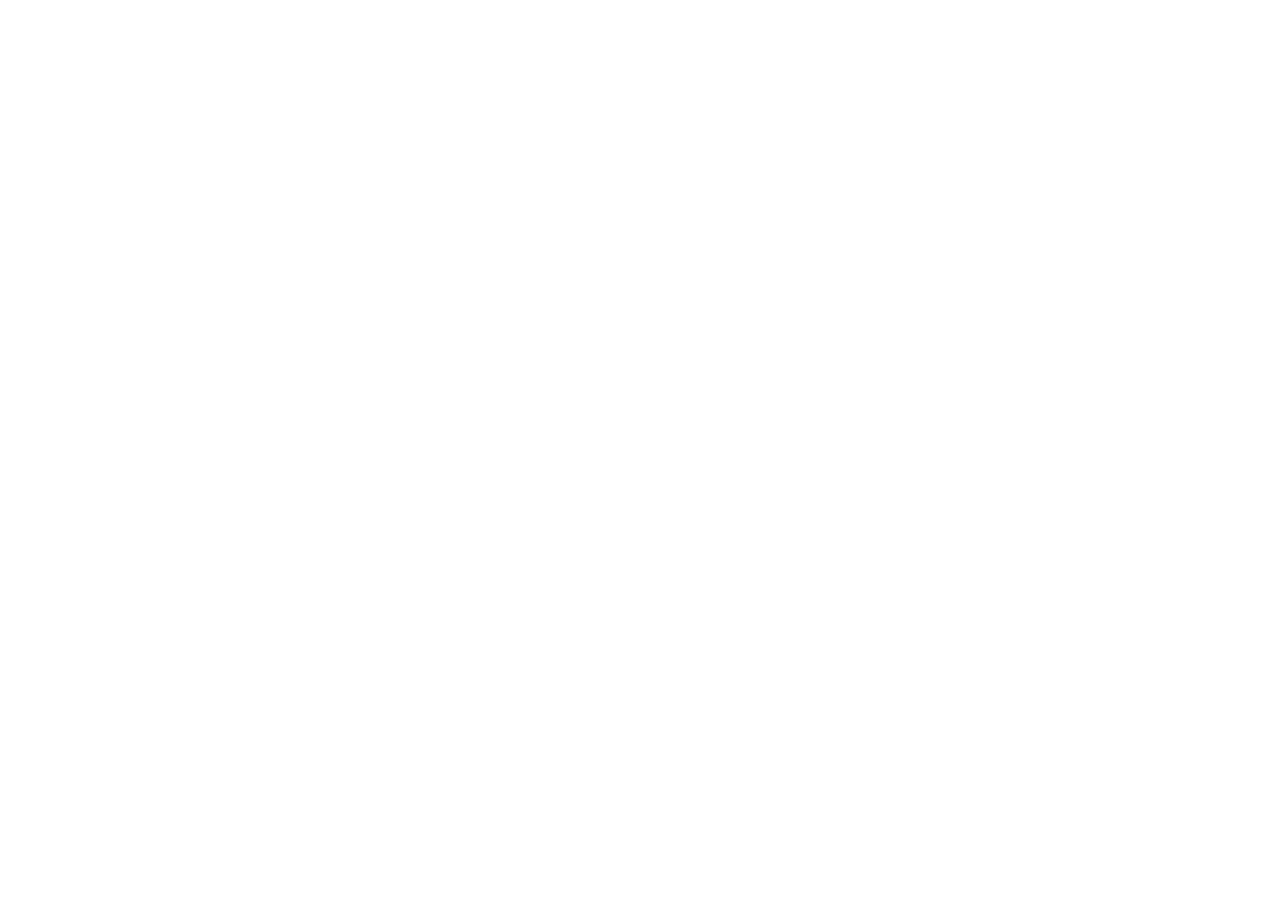
==== index.html @ c4bcbdbc "Menssagem" ====
<!DOCTYPE html>
<html lang="en">
<head>
    <meta charset="UTF-8">
    <meta name="viewport" content="width=device-width, initial-scale=1.0">
    <meta http-equiv="X-UA-Compatible" content="ie=edge">
    <title>Aula Web 1</title>
    <link rel="stylesheet" href="css/estilo.css" />
</head>
<body>
    
</body>
</html>
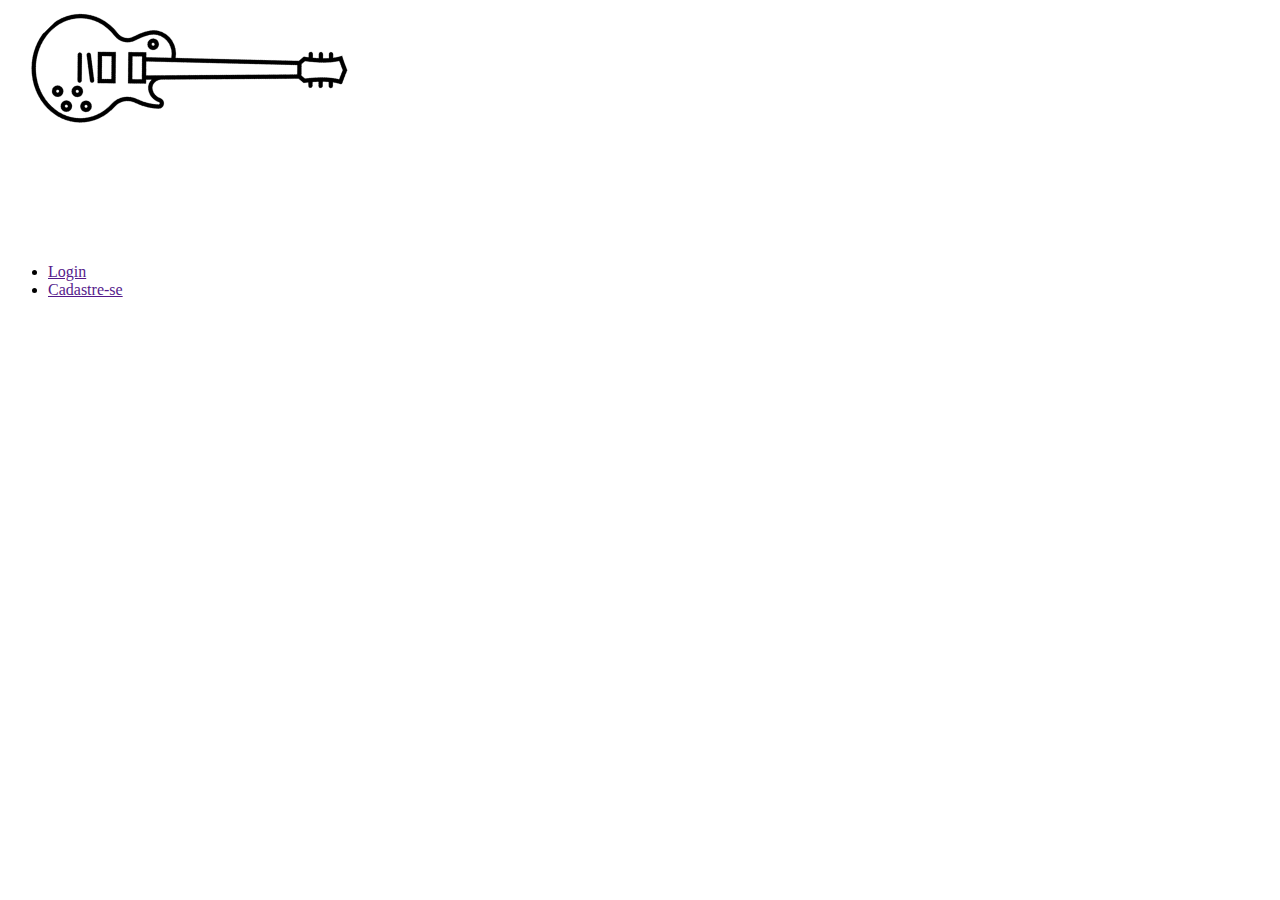
==== commit 6d6a6ce1: "Aula Web 3" ====
--- a/index.html
+++ b/index.html
@@ -4,10 +4,26 @@
     <meta charset="UTF-8">
     <meta name="viewport" content="width=device-width, initial-scale=1.0">
     <meta http-equiv="X-UA-Compatible" content="ie=edge">
-    <title>Aula Web 1</title>
+    <title>Acorde Club</title>
     <link rel="stylesheet" href="css/estilo.css" />
 </head>
 <body>
-    
+    <header>
+        <picture> 
+            <img src="./Imagens/image 1.png" alt="Guitarrinha" />
+        </picture>
+        <nav>
+            <ul>
+                <li>
+                  <a href="">Login</a>
+                </li>
+                <li>
+                  <a href="">Cadastre-se</a>
+                </li>
+              </ul>
+        </nav>
+      </header>
+      <main></main>
+      <footer></footer>
 </body>
 </html>--- a/css/estilo.css
+++ b/css/estilo.css
@@ -0,0 +1 @@
+@import url('https://fonts.googleapis.com/css2?family=Roboto:ital,wght@1,300;1,400;1,500&display=swap');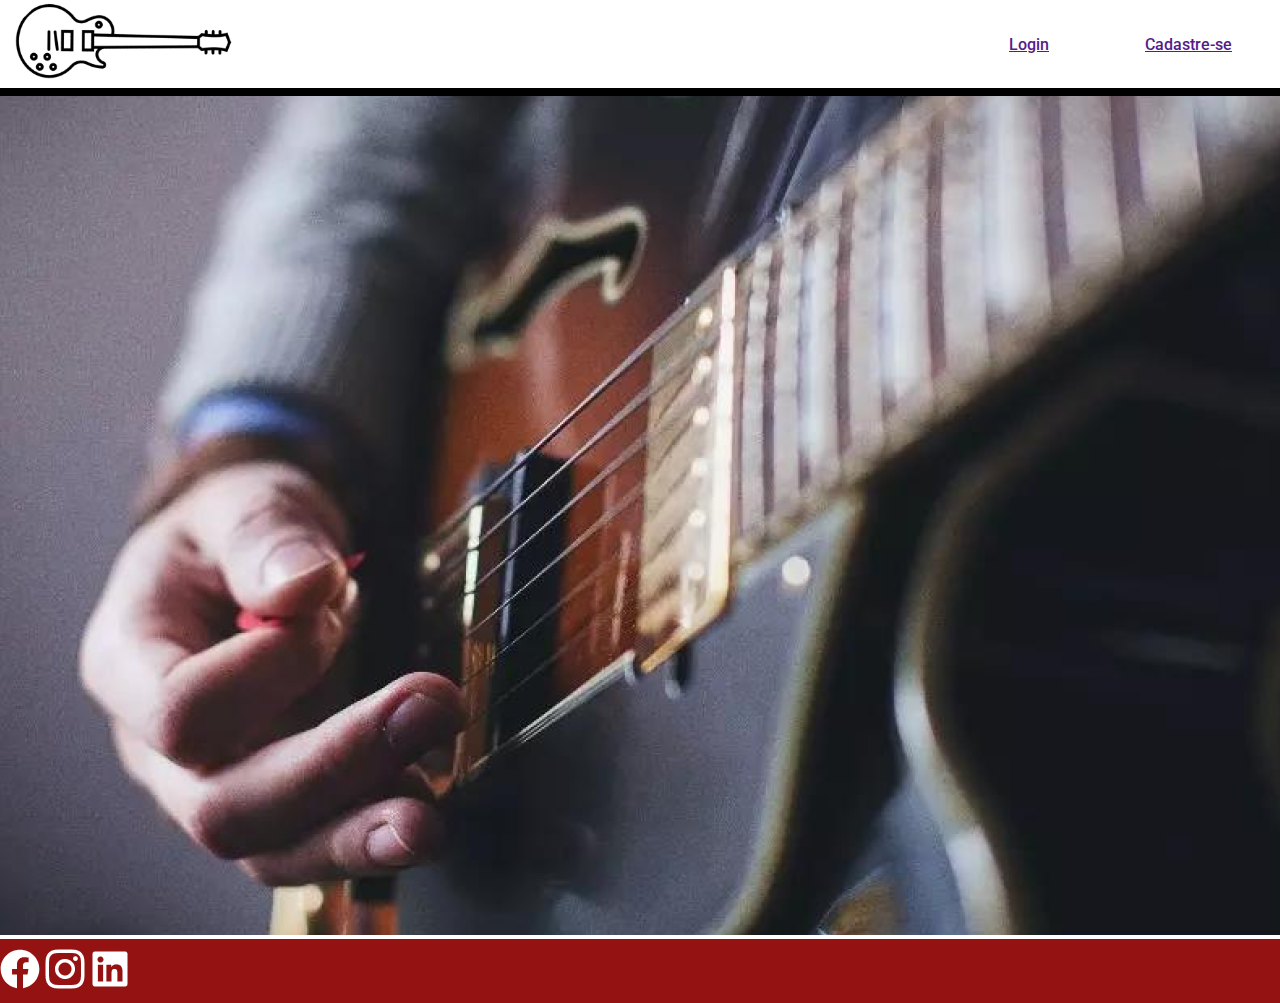
==== commit f82fc134: "Sim, deu certo" ====
--- a/index.html
+++ b/index.html
@@ -5,17 +5,19 @@
     <meta name="viewport" content="width=device-width, initial-scale=1.0">
     <meta http-equiv="X-UA-Compatible" content="ie=edge">
     <title>Acorde Club</title>
-    <link rel="stylesheet" href="css/estilo.css" />
+    <link rel="stylesheet" href="./css/estilo.css" />
 </head>
 <body>
     <header>
         <picture> 
-            <img src="./Imagens/image 1.png" alt="Guitarrinha" />
+            <img src="./Imagens/Logo.png" alt="Guitarrinha" />
         </picture>
         <nav>
             <ul>
                 <li>
-                  <a href="">Login</a>
+                  <a 
+                  href="">Login
+                </a>
                 </li>
                 <li>
                   <a href="">Cadastre-se</a>
@@ -23,7 +25,34 @@
               </ul>
         </nav>
       </header>
-      <main></main>
-      <footer></footer>
+      <main>
+        <picture>
+          <img src="./Imagens/Principal.png" alt="Imagem principal" />
+        </picture>
+      </main>
+      <footer>
+        <div>
+          <a href="https://facebook.com" target="_blank">
+            <svg
+              width="40"
+              height="40"
+              viewBox="0 0 40 40"
+              fill="none"
+              xmlns="http://www.w3.org/2000/svg"
+            >
+              <path
+                d="M39.375 20C39.375 9.29688 30.7031 0.625 20 0.625C9.29688 0.625 0.625 9.29688 0.625 20C0.625 29.6703 7.71016 37.6859 16.9727 39.1406V25.6008H12.0508V20H16.9727V15.7312C16.9727 10.8758 19.8633 8.19375 24.2906 8.19375C26.4109 8.19375 28.6281 8.57188 28.6281 8.57188V13.3375H26.1844C23.7781 13.3375 23.0273 14.8312 23.0273 16.3633V20H28.4008L27.5414 25.6008H23.0273V39.1406C32.2898 37.6859 39.375 29.6703 39.375 20Z"
+                fill="white"
+              />
+            </svg>
+          </a>
+          <a href="https://instagram.com" target="_blank">
+            <img src="./Imagens/insta icone.png" alt="Instagram" />
+          </a>
+          <a href="https://linkedin.com" target="_blank">
+            <img src="./Imagens/linkedin icone.png" alt="Linkedin" />
+          </a>
+        </div>
+      </footer>
 </body>
 </html>--- a/css/estilo.css
+++ b/css/estilo.css
@@ -1 +1,65 @@
-@import url('https://fonts.googleapis.com/css2?family=Roboto:ital,wght@1,300;1,400;1,500&display=swap');+@import url('https://fonts.googleapis.com/css2?family=Roboto:ital,wght@0,300;0,400;0,500;0,700;1,400;1,500&display=swap');
+*{
+    font-family: Roboto;
+    box-sizing: border-box;
+    margin: 0;
+    padding: 0;
+    outline: 0;
+    font-weight: 500;
+}
+:root{
+    --white: #ffffff;
+    --black: #000000;
+    --primary: #FFB800;
+    --secundary: #455A64;
+    --third: #747474;
+    --thirdlight: #87898A;
+    --fourth: #951212;
+}
+header{
+    display: flex;
+    height: 6rem;
+    border-bottom: 0.5rem solid var(--black);
+}
+header picture img{
+    height: 10rem;
+}
+header nav{
+    width: 85%;
+    display: flex;
+    justify-content: flex-end;
+}
+header nav ul{
+    list-style-type: none;
+    display: flex;
+    align-items: center;
+}
+header ul li{
+    margin: 0 3rem;
+}
+header{
+    text-decoration: none;
+    color: var(--black);
+}
+main{
+    min-height: 85vh;
+}
+
+footer{
+    background-color: var(--fourth);
+    height: 4rem;
+}
+footer div {
+    height: 4rem;
+    display: flex;
+    align-items: center;
+  }
+  .content {
+    width: 100%;
+    max-width: 1372px;
+    margin: 0 auto;
+  }
+  /* Specific main */
+  main > picture.main > img {
+    width: 100%;
+  }
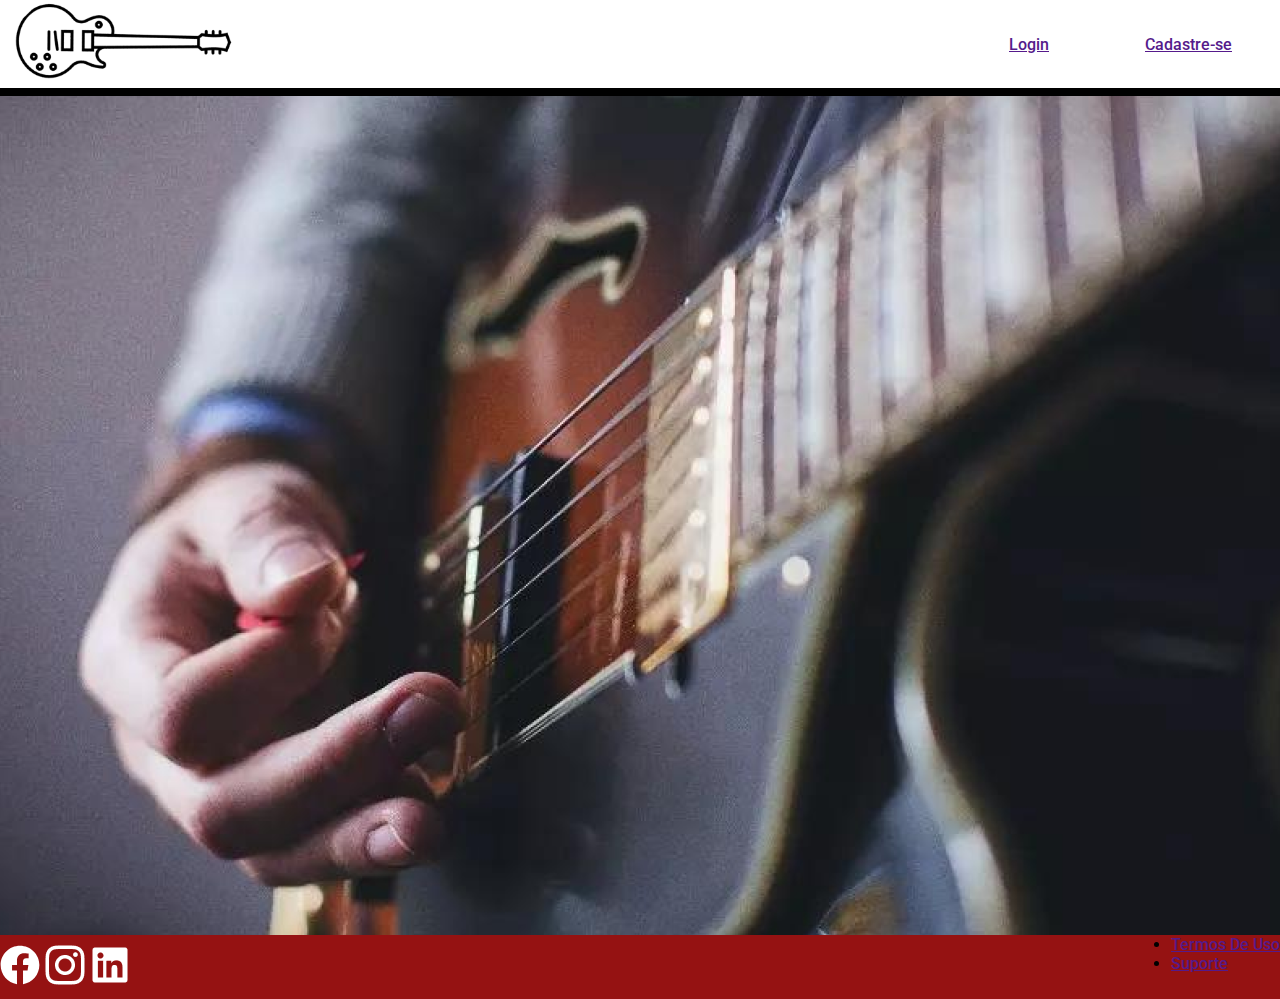
==== commit 9553316c: "Primeira parte" ====
--- a/index.html
+++ b/index.html
@@ -11,6 +11,7 @@
     <header>
         <picture> 
             <img src="./Imagens/Logo.png" alt="Guitarrinha" />
+            <img src="./Imagens/Group 1.png" alt="Titulo" />
         </picture>
         <nav>
             <ul>
@@ -28,6 +29,7 @@
       <main>
         <picture>
           <img src="./Imagens/Principal.png" alt="Imagem principal" />
+          <img src="./Imagens/Acorde Club Site.zip" alt="Conjunto" />
         </picture>
       </main>
       <footer>
@@ -53,6 +55,17 @@
             <img src="./Imagens/linkedin icone.png" alt="Linkedin" />
           </a>
         </div>
+        <ul>
+          <li>
+            <a 
+            href="">Termos De Uso
+          </a>
+          </li>
+          <li>
+            <a href="">Suporte</a>
+          </li>
+        </ul>
+      
       </footer>
 </body>
 </html>--- a/css/estilo.css
+++ b/css/estilo.css
@@ -24,6 +24,8 @@
 header picture img{
     height: 10rem;
 }
+
+
 header nav{
     width: 85%;
     display: flex;
@@ -37,17 +39,26 @@
 header ul li{
     margin: 0 3rem;
 }
+
 header{
     text-decoration: none;
     color: var(--black);
 }
+
 main{
     min-height: 85vh;
+}
+
+main picture{
+    display: flex;
+    
 }
 
 footer{
     background-color: var(--fourth);
     height: 4rem;
+    display: flex;
+    justify-content: space-between;
 }
 footer div {
     height: 4rem;
@@ -63,3 +74,4 @@
   main > picture.main > img {
     width: 100%;
   }
+  
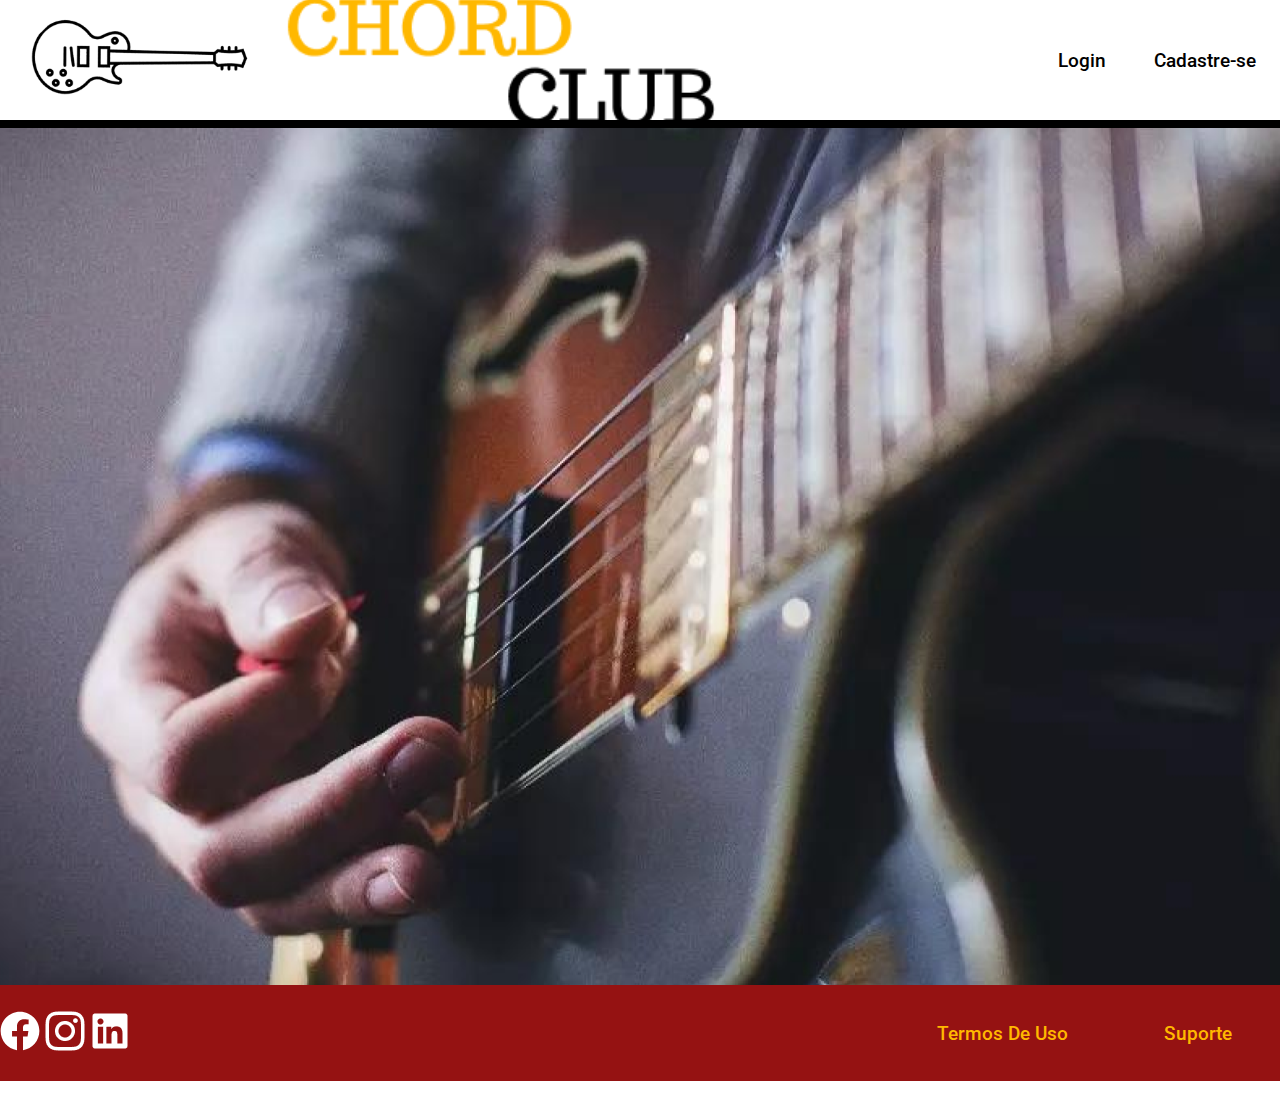
==== commit dca7e194: "ChordClub" ====
--- a/index.html
+++ b/index.html
@@ -11,17 +11,24 @@
     <header>
         <picture> 
             <img src="./Imagens/Logo.png" alt="Guitarrinha" />
-            <img src="./Imagens/Group 1.png" alt="Titulo" />
+
         </picture>
+        <nav>
+          <ul>
+        <picture >
+          <img src="./Imagens/Group 1.png" alt="Titulo" />
+        </picture >
+      </ul>
+      </nav>
         <nav>
             <ul>
                 <li>
                   <a 
-                  href="">Login
+                  href="./login.html">Login
                 </a>
                 </li>
                 <li>
-                  <a href="">Cadastre-se</a>
+                  <a href="./cadastrar.html">Cadastre-se</a>
                 </li>
               </ul>
         </nav>
@@ -29,7 +36,7 @@
       <main>
         <picture>
           <img src="./Imagens/Principal.png" alt="Imagem principal" />
-          <img src="./Imagens/Acorde Club Site.zip" alt="Conjunto" />
+          <img src="./Imagens/Group 2.png" alt="Conjunto" />
         </picture>
       </main>
       <footer>
@@ -55,17 +62,19 @@
             <img src="./Imagens/linkedin icone.png" alt="Linkedin" />
           </a>
         </div>
+        <div>
         <ul>
           <li>
             <a 
-            href="">Termos De Uso
+            href="./termos de uso.html">Termos De Uso
           </a>
-          </li>
-          <li>
-            <a href="">Suporte</a>
+        </li>
+        <li>
+            <a href="./suporte.html">Suporte
+            </a>
           </li>
         </ul>
-      
+      </div>
       </footer>
 </body>
 </html>--- a/css/estilo.css
+++ b/css/estilo.css
@@ -18,13 +18,17 @@
 }
 header{
     display: flex;
-    height: 6rem;
+    flex-direction: row;
+    height: 8rem;
     border-bottom: 0.5rem solid var(--black);
+    width: 100%;
 }
+
+
 header picture img{
     height: 10rem;
+    margin: 1rem;
 }
-
 
 header nav{
     width: 85%;
@@ -39,10 +43,13 @@
 header ul li{
     margin: 0 3rem;
 }
-
-header{
+header nav ul li{
+    margin: 0 1.5rem;
+}
+header nav ul li a{
     text-decoration: none;
-    color: var(--black);
+    font-size: 1.2rem;
+    color: #000000;
 }
 
 main{
@@ -56,15 +63,28 @@
 
 footer{
     background-color: var(--fourth);
-    height: 4rem;
+    height: 6rem;
     display: flex;
     justify-content: space-between;
 }
 footer div {
-    height: 4rem;
+    height: 6rem;
     display: flex;
     align-items: center;
   }
+footer div ul{
+    list-style-type: none;
+    display: flex;
+}
+footer div ul li{
+    margin: 3rem;
+}
+footer div ul li a{
+    text-decoration: none;
+    font-size: 1.2rem;
+    color: var(--primary);
+}
+
   .content {
     width: 100%;
     max-width: 1372px;
@@ -74,4 +94,94 @@
   main > picture.main > img {
     width: 100%;
   }
-  
+
+main > section.main {
+  display: grid;
+  grid-template-columns: auto auto auto auto;
+  gap: 0.5rem;
+}
+
+/* cards */
+.card {
+  background-color: var(--thirdLight);
+  border-radius: 0.5rem;
+  padding: 0.4rem;
+}
+.card > h3,
+.card > h4 {
+  margin-bottom: 0.5rem;
+}
+.card > div > span {
+  background-color: var(--third);
+  border-radius: 0.5rem;
+  padding: 0.4rem;
+  margin: 0 0.4rem 0 0;
+}
+
+@media (max-width: 1010px) {
+  main > section.main {
+    grid-template-columns: auto auto auto;
+  }
+}
+@media (max-width: 760px) {
+  main > section.main {
+    grid-template-columns: auto auto;
+  }
+}
+@media (max-width: 500px) {
+  main > section.main {
+    grid-template-columns: auto;
+  }
+}
+
+/* Specific Login */
+main > section.auth {
+  height: 60vh;
+  display: flex;
+  flex-direction: column;
+  align-items: center;
+  justify-content: center;
+}
+main > section.auth > h1 {
+  color: var(--primary);
+  font-weight: 500;
+  margin-bottom: 2rem;
+  font-size: 2rem;
+}
+main > section.auth > form {
+  background-color: var(--thirdLight);
+  border: 0.2rem solid var(--third);
+  border-radius: 1rem;
+  padding: 1.5rem;
+}
+main > section.auth > form > div {
+  background-color: var(--white);
+  border: 0.15rem solid var(--third);
+  border-radius: 0.6rem;
+  display: flex;
+  margin: 0.5rem 0;
+}
+main > section.auth > form > div > img {
+  height: 2.5rem;
+  padding: 0.3rem;
+}
+main > section.auth > form > div > input {
+  width: 100%;
+  font-size: 1rem;
+  border: 0;
+  background-color: transparent;
+}
+main > section.auth > form > p > a {
+  text-decoration: none;
+  color: var(--black);
+  font-weight: 500;
+}
+main > section.auth > form > p > button {
+  background-color: var(--third);
+  color: var(--white);
+  padding: 0.6rem;
+  border: 0;
+  border-radius: 0.6rem;
+  width: 5rem;
+  margin-left: 0.5rem;
+}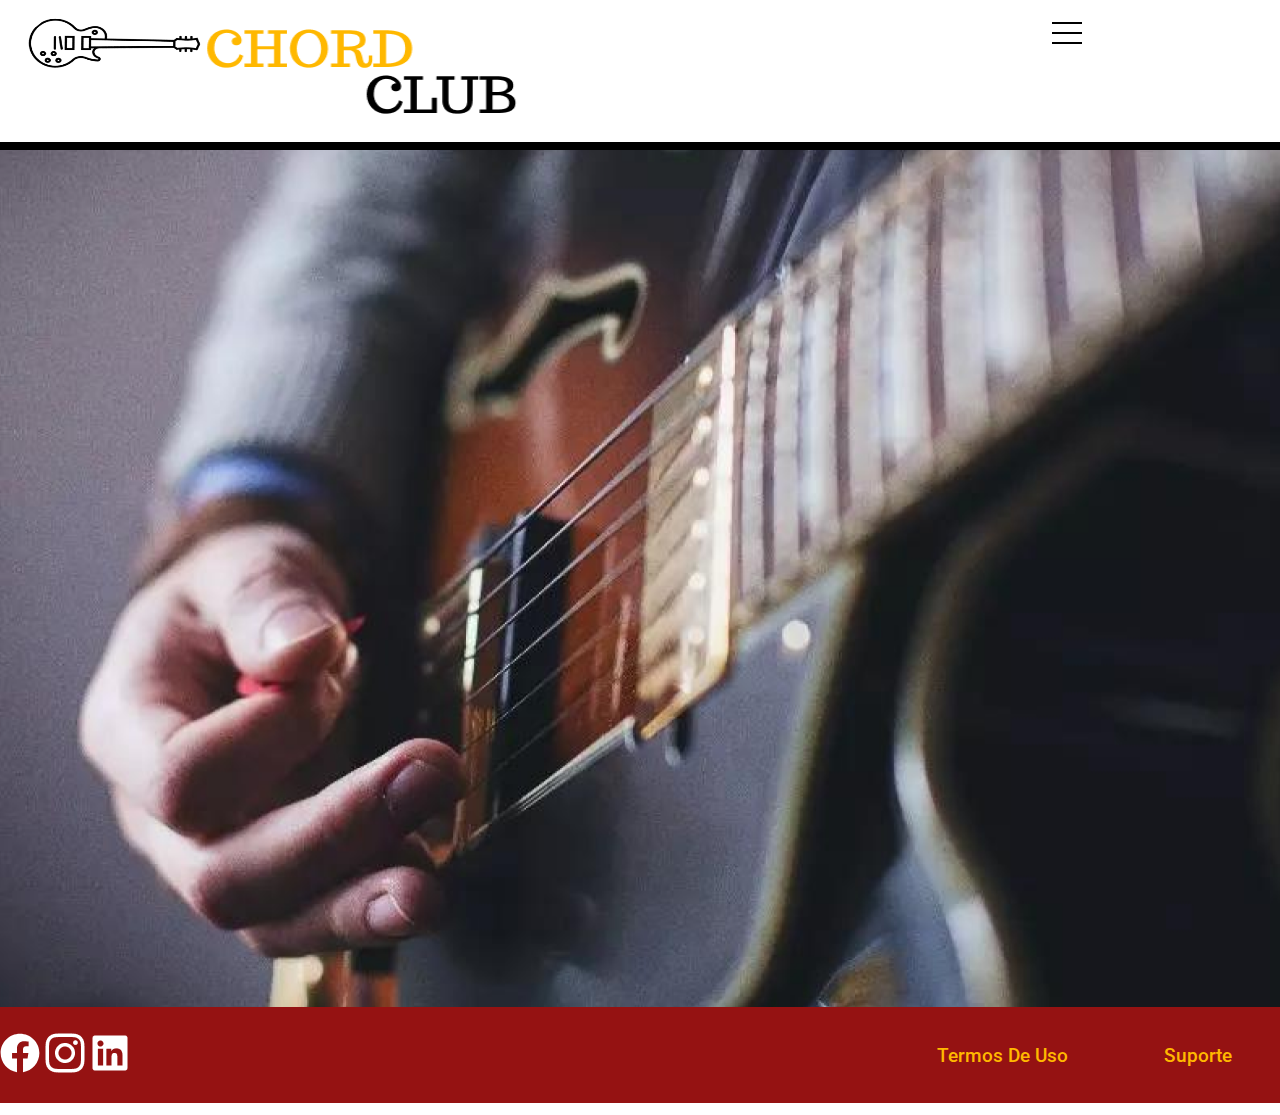
==== commit 3577b76b: "Web" ====
--- a/index.html
+++ b/index.html
@@ -1,80 +1,86 @@
 <!DOCTYPE html>
 <html lang="en">
-<head>
-    <meta charset="UTF-8">
-    <meta name="viewport" content="width=device-width, initial-scale=1.0">
-    <meta http-equiv="X-UA-Compatible" content="ie=edge">
+  <head>
+    <meta charset="UTF-8" />
+    <meta name="viewport" content="width=device-width, initial-scale=1.0" />
+    <meta http-equiv="X-UA-Compatible" content="ie=edge" />
     <title>Acorde Club</title>
-    <link rel="stylesheet" href="./css/estilo.css" />
-</head>
-<body>
+    <link rel="stylesheet" href="css/estilo.css" />
+    <link rel="stylesheet" href="css/responsivo.css" />
+    <link rel="stylesheet" href="css/menu.css" />
+  </head>
+  <body>
     <header>
-        <picture> 
-            <img src="./Imagens/Logo.png" alt="Guitarrinha" />
-
-        </picture>
-        <nav>
-          <ul>
-        <picture >
-          <img src="./Imagens/Group 1.png" alt="Titulo" />
-        </picture >
-      </ul>
-      </nav>
-        <nav>
-            <ul>
-                <li>
-                  <a 
-                  href="./login.html">Login
-                </a>
-                </li>
-                <li>
-                  <a href="./cadastrar.html">Cadastre-se</a>
-                </li>
-              </ul>
-        </nav>
-      </header>
-      <main>
-        <picture>
-          <img src="./Imagens/Principal.png" alt="Imagem principal" />
-          <img src="./Imagens/Group 2.png" alt="Conjunto" />
-        </picture>
-      </main>
-      <footer>
-        <div>
-          <a href="https://facebook.com" target="_blank">
-            <svg
-              width="40"
-              height="40"
-              viewBox="0 0 40 40"
-              fill="none"
-              xmlns="http://www.w3.org/2000/svg"
-            >
-              <path
-                d="M39.375 20C39.375 9.29688 30.7031 0.625 20 0.625C9.29688 0.625 0.625 9.29688 0.625 20C0.625 29.6703 7.71016 37.6859 16.9727 39.1406V25.6008H12.0508V20H16.9727V15.7312C16.9727 10.8758 19.8633 8.19375 24.2906 8.19375C26.4109 8.19375 28.6281 8.57188 28.6281 8.57188V13.3375H26.1844C23.7781 13.3375 23.0273 14.8312 23.0273 16.3633V20H28.4008L27.5414 25.6008H23.0273V39.1406C32.2898 37.6859 39.375 29.6703 39.375 20Z"
-                fill="white"
-              />
-            </svg>
-          </a>
-          <a href="https://instagram.com" target="_blank">
-            <img src="./Imagens/insta icone.png" alt="Instagram" />
-          </a>
-          <a href="https://linkedin.com" target="_blank">
-            <img src="./Imagens/linkedin icone.png" alt="Linkedin" />
-          </a>
-        </div>
-        <div>
+      <picture>
+        <img src="./Imagens/Logo.png" alt="Guitarrinha" />
+      </picture>
+      <div class="Titulo">
+          <picture>
+            <img src="./Imagens/Group 1.png" alt="Titulo" />
+          </picture>
+      </div>
+      <nav>
+        <input id="menu-toggle" type="checkbox" />
+        <label for="menu-toggle">
+          <div class="menu-hamburger">
+            <span class="hamburger"></span>
+          </div>
+        </label>
         <ul>
           <li>
-            <a 
-            href="./termos de uso.html">Termos De Uso
-          </a>
-        </li>
-        <li>
-            <a href="./suporte.html">Suporte
-            </a>
+            <a href="form.html">Formulário</a>
+          </li>
+          <li>
+            <a href="tabela.html">Tabela</a>
+          </li>
+          <li>
+            <a href="./login.html">Login </a>
+          </li>
+          <li>
+            <a href="./cadastrar.html">Cadastre-se</a>
+          </li>
+        </ul>
+      </nav>
+    </header>
+    <main>
+      <picture>
+        <img src="./Imagens/Principal.png" alt="Imagem principal" />
+        <img src="./Imagens/Group 2.png" alt="Conjunto" />
+      </picture>
+    </main>
+    <footer>
+      <div>
+        <a href="https://facebook.com" target="_blank">
+          <svg
+            width="40"
+            height="40"
+            viewBox="0 0 40 40"
+            fill="none"
+            xmlns="http://www.w3.org/2000/svg"
+          >
+            <path
+              d="M39.375 20C39.375 9.29688 30.7031 0.625 20 0.625C9.29688 0.625 0.625 9.29688 0.625 20C0.625 29.6703 7.71016 37.6859 16.9727 39.1406V25.6008H12.0508V20H16.9727V15.7312C16.9727 10.8758 19.8633 8.19375 24.2906 8.19375C26.4109 8.19375 28.6281 8.57188 28.6281 8.57188V13.3375H26.1844C23.7781 13.3375 23.0273 14.8312 23.0273 16.3633V20H28.4008L27.5414 25.6008H23.0273V39.1406C32.2898 37.6859 39.375 29.6703 39.375 20Z"
+              fill="white"
+            />
+          </svg>
+        </a>
+        <a href="https://instagram.com" target="_blank">
+          <img src="./Imagens/insta icone.png" alt="Instagram" />
+        </a>
+        <a href="https://linkedin.com" target="_blank">
+          <img src="./Imagens/linkedin icone.png" alt="Linkedin" />
+        </a>
+      </div>
+      <div>
+        <ul>
+          <li>
+            <a href="./termos de uso.html">Termos De Uso </a>
+          </li>
+          <li>
+            <a href="./suporte.html">Suporte </a>
           </li>
         </ul>
       </div>
-      </footer>
-</body>
-</html>+    </footer>
+  </body>
+</html>
--- a/css/estilo.css
+++ b/css/estilo.css
@@ -1,99 +1,99 @@
-@import url('https://fonts.googleapis.com/css2?family=Roboto:ital,wght@0,300;0,400;0,500;0,700;1,400;1,500&display=swap');
-*{
-    font-family: Roboto;
-    box-sizing: border-box;
-    margin: 0;
-    padding: 0;
-    outline: 0;
-    font-weight: 500;
+@import url("https://fonts.googleapis.com/css2?family=Roboto:ital,wght@0,300;0,400;0,500;0,700;1,400;1,500&display=swap");
+* {
+  font-family: Roboto;
+  box-sizing: border-box;
+  margin: 0;
+  padding: 0;
+  outline: 0;
+  font-weight: 500;
 }
-:root{
-    --white: #ffffff;
-    --black: #000000;
-    --primary: #FFB800;
-    --secundary: #455A64;
-    --third: #747474;
-    --thirdlight: #87898A;
-    --fourth: #951212;
+:root {
+  --white: #ffffff;
+  --black: #000000;
+  --primary: #ffb800;
+  --secundary: #455a64;
+  --third: #747474;
+  --thirdlight: #87898a;
+  --fourth: #951212;
 }
-header{
-    display: flex;
-    flex-direction: row;
-    height: 8rem;
-    border-bottom: 0.5rem solid var(--black);
-    width: 100%;
+header {
+  display: flex;
+  flex-direction: row;
+  border-bottom: 0.5rem solid var(--black);
+  width: 100%;
 }
 
-
-header picture img{
-    height: 10rem;
-    margin: 1rem;
+header picture img {
+  height: 106px;
+  width: 100%;
+  margin: 1rem;
+}
+header div.Titulo{
+  height: 106px;
+}
+header nav {
+  width: 85%;
+  display: flex;
+  justify-content: flex-end;
+}
+header nav ul {
+  list-style-type: none;
+  display: flex;
+  align-items: center;
+}
+header ul li {
+  margin: 0 3rem;
+}
+header nav ul li {
+  margin: 0 1.5rem;
+}
+header nav ul li a {
+  text-decoration: none;
+  font-size: 1.2rem;
+  color: #000000;
 }
 
-header nav{
-    width: 85%;
-    display: flex;
-    justify-content: flex-end;
-}
-header nav ul{
-    list-style-type: none;
-    display: flex;
-    align-items: center;
-}
-header ul li{
-    margin: 0 3rem;
-}
-header nav ul li{
-    margin: 0 1.5rem;
-}
-header nav ul li a{
-    text-decoration: none;
-    font-size: 1.2rem;
-    color: #000000;
+main {
+  min-height: 85vh;
 }
 
-main{
-    min-height: 85vh;
+main picture {
+  display: flex;
 }
 
-main picture{
-    display: flex;
-    
+footer {
+  background-color: var(--fourth);
+  height: 6rem;
+  display: flex;
+  justify-content: space-between;
+}
+footer div {
+  height: 6rem;
+  display: flex;
+  align-items: center;
+}
+footer div ul {
+  list-style-type: none;
+  display: flex;
+}
+footer div ul li {
+  margin: 3rem;
+}
+footer div ul li a {
+  text-decoration: none;
+  font-size: 1.2rem;
+  color: var(--primary);
 }
 
-footer{
-    background-color: var(--fourth);
-    height: 6rem;
-    display: flex;
-    justify-content: space-between;
+.content {
+  width: 100%;
+  max-width: 1372px;
+  margin: 0 auto;
 }
-footer div {
-    height: 6rem;
-    display: flex;
-    align-items: center;
-  }
-footer div ul{
-    list-style-type: none;
-    display: flex;
+/* Specific main */
+main > picture.main > img {
+  width: 100%;
 }
-footer div ul li{
-    margin: 3rem;
-}
-footer div ul li a{
-    text-decoration: none;
-    font-size: 1.2rem;
-    color: var(--primary);
-}
-
-  .content {
-    width: 100%;
-    max-width: 1372px;
-    margin: 0 auto;
-  }
-  /* Specific main */
-  main > picture.main > img {
-    width: 100%;
-  }
 
 main > section.main {
   display: grid;
@@ -184,4 +184,12 @@
   border-radius: 0.6rem;
   width: 5rem;
   margin-left: 0.5rem;
-}+}
+table,
+table tr th,
+table tr td {
+  border: 1px solid black;
+  border-collapse: collapse;
+  padding: 1rem;
+  text-align: center;
+}
--- a/css/responsivo.css
+++ b/css/responsivo.css
@@ -0,0 +1,41 @@
+@media (max-width: 1010px) {
+    main > section.main {
+      grid-template-columns: auto auto auto;
+    }
+  }
+  @media (max-width: 768px) {
+    main > div.index {
+      display: grid;
+      grid-template-columns: auto auto;
+    }
+    header > h1 {
+      font-size: 2.5rem;
+    }
+    header picture img {
+      height: 80px;
+    }
+    footer picture img {
+      height: 60px;
+    }
+  }
+  @media (max-width: 500px) {
+    main > section.main {
+      grid-template-columns: auto;
+    }
+  }
+  @media (max-width: 467px) {
+    header > h1 {
+      font-size: 2rem;
+    }
+  }
+  @media (max-width: 425px) {
+    header > h1 {
+      font-size: 2rem;
+    }
+    header picture img {
+      height: 60px;
+    }
+    footer picture img {
+      height: 40px;
+    }
+  }--- a/css/menu.css
+++ b/css/menu.css
@@ -0,0 +1,112 @@
+
+header nav input#menu-toggle {
+    display: none;
+  }
+  
+    header nav {
+      position: fixed;
+      margin-top: 1rem;
+    }
+    header nav ul {
+      display: none;
+      background-color: var(--white);
+    }
+    header nav ul li {
+      text-align: left;
+      margin: 1rem;
+    }
+    header nav label[for="menu-toggle"] {
+      display: flex;
+      flex: 1;
+      justify-content: flex-end;
+    }
+    header nav label[for="menu-toggle"] div.menu-hamburger {
+      border: 1px solid var(--white);
+      width: 35px;
+      height: 15px;
+      margin: 15px 2px 5px 5px;
+      cursor: pointer;
+    }
+    header nav label[for="menu-toggle"] div.menu-hamburger span.hamburger {
+      position: relative;
+      display: block;
+      background-color: black;
+      width: 30px;
+      height: 2px;
+    }
+    header nav label[for="menu-toggle"] div.menu-hamburger span.hamburger:before,
+    header nav label[for="menu-toggle"] div.menu-hamburger span.hamburger:after {
+      position: absolute;
+      display: block;
+      background-color: black;
+      width: 100%;
+      height: 100%;
+      content: "";
+    }
+    header nav label[for="menu-toggle"] div.menu-hamburger span.hamburger:before {
+      top: -10px;
+    }
+    header nav label[for="menu-toggle"] div.menu-hamburger span.hamburger:after {
+      bottom: -10px;
+    }
+    header nav input:checked ~ ul {
+      display: block;
+      animation: fade-in 1s;
+    }
+  
+    header
+      nav
+      input:checked
+      ~ label[for="menu-toggle"]
+      div.menu-hamburger
+      span.hamburger {
+      transform: rotate(45deg);
+      transition: 0.5s;
+    }
+    header
+      nav
+      input:checked
+      ~ label[for="menu-toggle"]
+      div.menu-hamburger
+      span.hamburger:before,
+    header
+      nav
+      input:checked
+      ~ label[for="menu-toggle"]
+      div.menu-hamburger
+      span.hamburger:after {
+      transform: rotate(90deg);
+      transition: 0.5s;
+    }
+    header
+      nav
+      input:checked
+      ~ label[for="menu-toggle"]
+      div.menu-hamburger
+      span.hamburger:before {
+      top: 0px;
+    }
+    header
+      nav
+      input:checked
+      ~ label[for="menu-toggle"]
+      div.menu-hamburger
+      span.hamburger:after {
+      bottom: 0px;
+    }
+    @keyframes fade-in {
+      from {
+        opacity: 0;
+      }
+      to {
+        opacity: 1;
+      }
+    }
+    @keyframes fade-out {
+      from {
+        opacity: 1;
+      }
+      to {
+        opacity: 0;
+      }
+    }
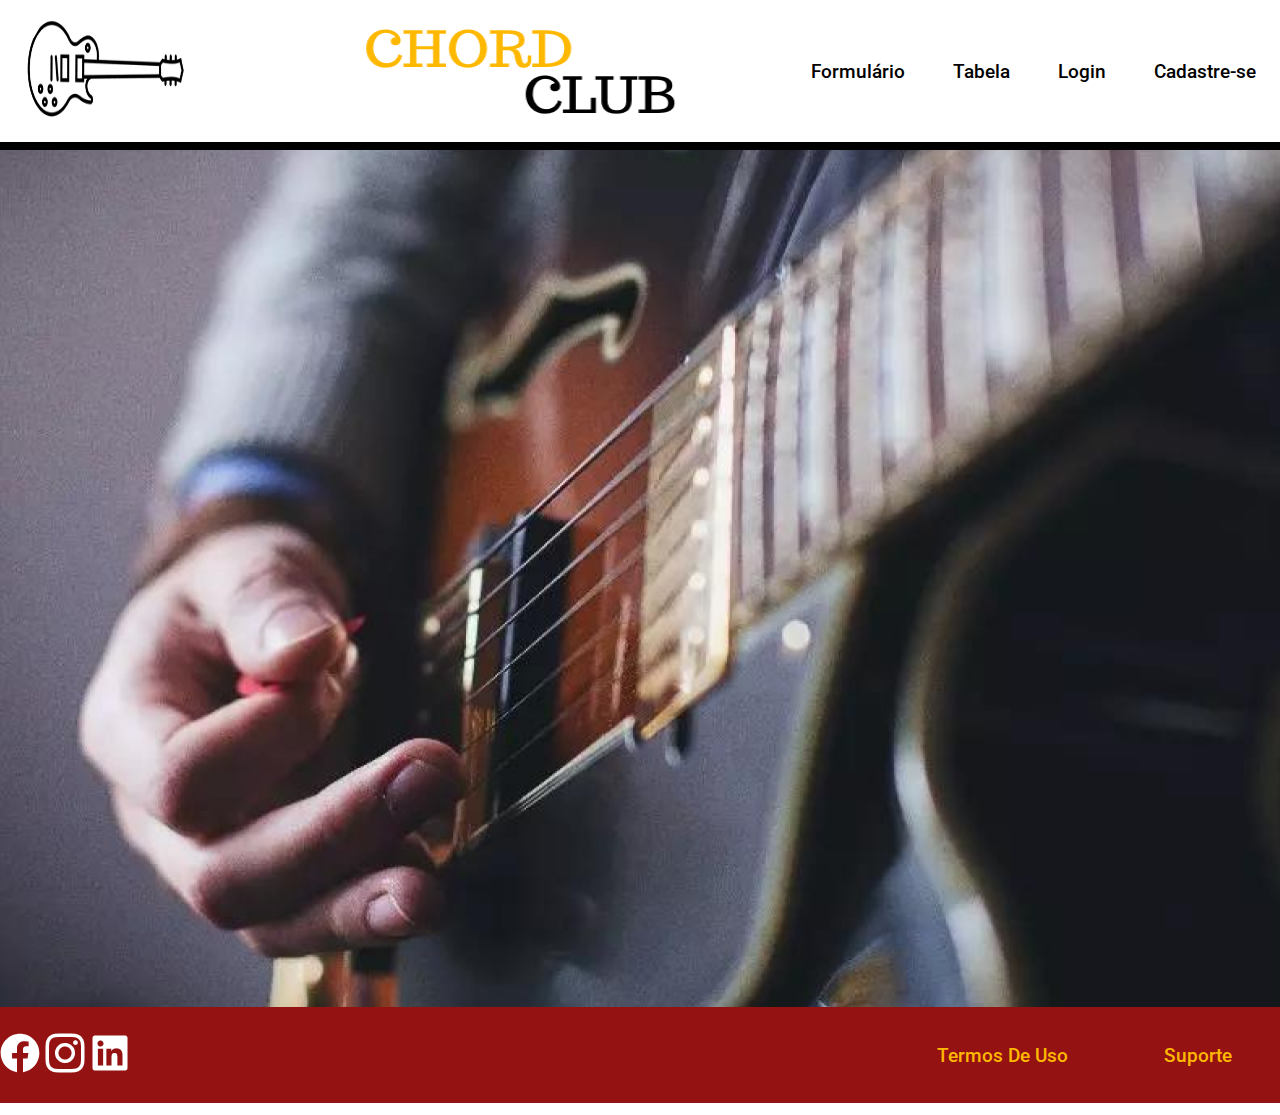
==== commit f379e8ef: "Feito" ====
--- a/index.html
+++ b/index.html
@@ -14,11 +14,13 @@
       <picture>
         <img src="./Imagens/Logo.png" alt="Guitarrinha" />
       </picture>
-      <div class="Titulo">
-          <picture>
-            <img src="./Imagens/Group 1.png" alt="Titulo" />
-          </picture>
-      </div>
+      <nav>
+        <ul>
+      <picture >
+        <img src="./Imagens/Group 1.png" alt="Titulo" />
+      </picture >
+    </ul>
+    </nav>
       <nav>
         <input id="menu-toggle" type="checkbox" />
         <label for="menu-toggle">
--- a/css/estilo.css
+++ b/css/estilo.css
@@ -40,6 +40,7 @@
   list-style-type: none;
   display: flex;
   align-items: center;
+  justify-content: space-between;
 }
 header ul li {
   margin: 0 3rem;
@@ -51,6 +52,46 @@
   text-decoration: none;
   font-size: 1.2rem;
   color: #000000;
+}@media (max-width: 1010px) {
+  main > section.main {
+    grid-template-columns: auto auto auto;
+  }
+}
+@media (max-width: 768px) {
+  main > div.index {
+    display: grid;
+    grid-template-columns: auto auto;
+  }
+  header > h1 {
+    font-size: 2.5rem;
+  }
+  header picture img {
+    height: 80px;
+  }
+  footer picture img {
+    height: 60px;
+  }
+}
+@media (max-width: 500px) {
+  main > section.main {
+    grid-template-columns: auto;
+  }
+}
+@media (max-width: 467px) {
+  header > h1 {
+    font-size: 2rem;
+  }
+}
+@media (max-width: 425px) {
+  header > h1 {
+    font-size: 2rem;
+  }
+  header picture img {
+    height: 60px;
+  }
+  footer picture img {
+    height: 40px;
+  }
 }
 
 main {
--- a/css/responsivo.css
+++ b/css/responsivo.css
@@ -1,41 +1,41 @@
 @media (max-width: 1010px) {
-    main > section.main {
-      grid-template-columns: auto auto auto;
-    }
+  main > section.main {
+    grid-template-columns: auto auto auto;
   }
-  @media (max-width: 768px) {
-    main > div.index {
-      display: grid;
-      grid-template-columns: auto auto;
-    }
-    header > h1 {
-      font-size: 2.5rem;
-    }
-    header picture img {
-      height: 80px;
-    }
-    footer picture img {
-      height: 60px;
-    }
+}
+@media (max-width: 768px) {
+  main > div.index {
+    display: grid;
+    grid-template-columns: auto auto;
   }
-  @media (max-width: 500px) {
-    main > section.main {
-      grid-template-columns: auto;
-    }
+  header > h1 {
+    font-size: 2.5rem;
   }
-  @media (max-width: 467px) {
-    header > h1 {
-      font-size: 2rem;
-    }
+  header picture img {
+    height: 80px;
   }
-  @media (max-width: 425px) {
-    header > h1 {
-      font-size: 2rem;
-    }
-    header picture img {
-      height: 60px;
-    }
-    footer picture img {
-      height: 40px;
-    }
-  }+  footer picture img {
+    height: 60px;
+  }
+}
+@media (max-width: 500px) {
+  main > section.main {
+    grid-template-columns: auto;
+  }
+}
+@media (max-width: 467px) {
+  header > h1 {
+    font-size: 2rem;
+  }
+}
+@media (max-width: 425px) {
+  header > h1 {
+    font-size: 2rem;
+  }
+  header picture img {
+    height: 60px;
+  }
+  footer picture img {
+    height: 40px;
+  }
+}--- a/css/menu.css
+++ b/css/menu.css
@@ -1,112 +1,113 @@
+header nav input#menu-toggle {
+  display: none;
+}
 
-header nav input#menu-toggle {
+@media (max-width: 1000px) {
+  header nav {
+    position: fixed;
+    margin-top: 1rem;
+  }
+  header nav ul {
     display: none;
+    background-color: var(--white);
   }
-  
-    header nav {
-      position: fixed;
-      margin-top: 1rem;
+  header nav ul li {
+    text-align: left;
+    margin: 1rem;
+  }
+  header nav label[for="menu-toggle"] {
+    display: flex;
+    flex: 1;
+    justify-content: flex-end;
+  }
+  header nav label[for="menu-toggle"] div.menu-hamburger {
+    border: 1px solid var(--white);
+    width: 35px;
+    height: 15px;
+    margin: 15px 2px 5px 5px;
+    cursor: pointer;
+  }
+  header nav label[for="menu-toggle"] div.menu-hamburger span.hamburger {
+    position: relative;
+    display: block;
+    background-color: black;
+    width: 30px;
+    height: 2px;
+  }
+  header nav label[for="menu-toggle"] div.menu-hamburger span.hamburger:before,
+  header nav label[for="menu-toggle"] div.menu-hamburger span.hamburger:after {
+    position: absolute;
+    display: block;
+    background-color: black;
+    width: 100%;
+    height: 100%;
+    content: "";
+  }
+  header nav label[for="menu-toggle"] div.menu-hamburger span.hamburger:before {
+    top: -10px;
+  }
+  header nav label[for="menu-toggle"] div.menu-hamburger span.hamburger:after {
+    bottom: -10px;
+  }
+  header nav input:checked ~ ul {
+    display: block;
+    animation: fade-in 1s;
+  }
+
+  header
+    nav
+    input:checked
+    ~ label[for="menu-toggle"]
+    div.menu-hamburger
+    span.hamburger {
+    transform: rotate(45deg);
+    transition: 0.5s;
+  }
+  header
+    nav
+    input:checked
+    ~ label[for="menu-toggle"]
+    div.menu-hamburger
+    span.hamburger:before,
+  header
+    nav
+    input:checked
+    ~ label[for="menu-toggle"]
+    div.menu-hamburger
+    span.hamburger:after {
+    transform: rotate(90deg);
+    transition: 0.5s;
+  }
+  header
+    nav
+    input:checked
+    ~ label[for="menu-toggle"]
+    div.menu-hamburger
+    span.hamburger:before {
+    top: 0px;
+  }
+  header
+    nav
+    input:checked
+    ~ label[for="menu-toggle"]
+    div.menu-hamburger
+    span.hamburger:after {
+    bottom: 0px;
+  }
+  @keyframes fade-in {
+    from {
+      opacity: 0;
     }
-    header nav ul {
-      display: none;
-      background-color: var(--white);
+    to {
+      opacity: 1;
     }
-    header nav ul li {
-      text-align: left;
-      margin: 1rem;
+  }
+  @keyframes fade-out {
+    from {
+      opacity: 1;
     }
-    header nav label[for="menu-toggle"] {
-      display: flex;
-      flex: 1;
-      justify-content: flex-end;
+    to {
+      opacity: 0;
     }
-    header nav label[for="menu-toggle"] div.menu-hamburger {
-      border: 1px solid var(--white);
-      width: 35px;
-      height: 15px;
-      margin: 15px 2px 5px 5px;
-      cursor: pointer;
-    }
-    header nav label[for="menu-toggle"] div.menu-hamburger span.hamburger {
-      position: relative;
-      display: block;
-      background-color: black;
-      width: 30px;
-      height: 2px;
-    }
-    header nav label[for="menu-toggle"] div.menu-hamburger span.hamburger:before,
-    header nav label[for="menu-toggle"] div.menu-hamburger span.hamburger:after {
-      position: absolute;
-      display: block;
-      background-color: black;
-      width: 100%;
-      height: 100%;
-      content: "";
-    }
-    header nav label[for="menu-toggle"] div.menu-hamburger span.hamburger:before {
-      top: -10px;
-    }
-    header nav label[for="menu-toggle"] div.menu-hamburger span.hamburger:after {
-      bottom: -10px;
-    }
-    header nav input:checked ~ ul {
-      display: block;
-      animation: fade-in 1s;
-    }
-  
-    header
-      nav
-      input:checked
-      ~ label[for="menu-toggle"]
-      div.menu-hamburger
-      span.hamburger {
-      transform: rotate(45deg);
-      transition: 0.5s;
-    }
-    header
-      nav
-      input:checked
-      ~ label[for="menu-toggle"]
-      div.menu-hamburger
-      span.hamburger:before,
-    header
-      nav
-      input:checked
-      ~ label[for="menu-toggle"]
-      div.menu-hamburger
-      span.hamburger:after {
-      transform: rotate(90deg);
-      transition: 0.5s;
-    }
-    header
-      nav
-      input:checked
-      ~ label[for="menu-toggle"]
-      div.menu-hamburger
-      span.hamburger:before {
-      top: 0px;
-    }
-    header
-      nav
-      input:checked
-      ~ label[for="menu-toggle"]
-      div.menu-hamburger
-      span.hamburger:after {
-      bottom: 0px;
-    }
-    @keyframes fade-in {
-      from {
-        opacity: 0;
-      }
-      to {
-        opacity: 1;
-      }
-    }
-    @keyframes fade-out {
-      from {
-        opacity: 1;
-      }
-      to {
-        opacity: 0;
-      }
-    }
+  }
+}